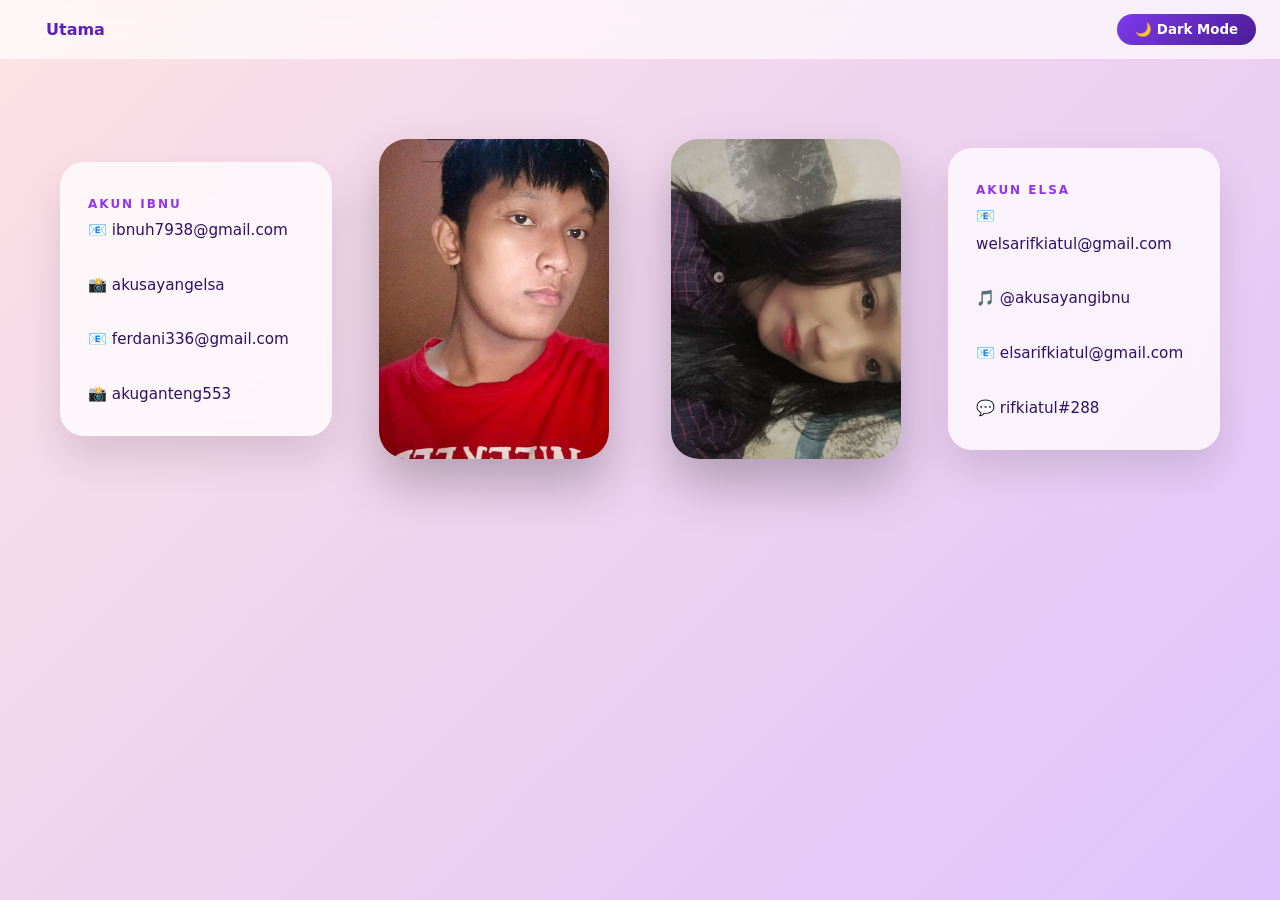
==== akun.html @ 34df2a31 "hadiah" ====
<!DOCTYPE html>
<html lang="id">
<head>
    <meta charset="UTF-8">
    <meta name="viewport" content="width=device-width, initial-scale=1.0">
    <title>Akun</title>
    <link rel="stylesheet" href="/css/akun.css">
</head>
<body>

<nav class="navbar">
    <ul class="nav-link">
        <li><a href="index.html" class="link">Utama</a></li>
    </ul>
    <div class="dark-toggle">
        <button id="darkToggle">🌙 Dark Mode</button>
    </div>
</nav>

<section class="isi">
    <div class="dec-ibnu reveal">
        <p class="ibnu-dec">
            <span class="label">AKUN IBNU</span><br>
            <span class="copy" data-copy="ibnuh7938@gmail.com">📧 ibnuh7938@gmail.com</span><br><br>
            <span class="copy" data-copy="akusayangelsa">📸 akusayangelsa</span><br><br>
            <span class="copy" data-copy="ferdani336@gmail.com">📧 ferdani336@gmail.com</span><br><br>
            <span class="copy" data-copy="akusayangelsa">📸 akuganteng553</span>
        </p>
    </div>

    <div class="foto reveal">
        <img src="img/WhatsApp Image 2025-12-14 at 21.14.02_70602b08.jpg" alt="Ibnu">
    </div>

    <div class="foto reveal">
        <img src="img/WhatsApp Image 2025-12-14 at 21.15.05_34a08d7d.jpg" alt="Elsa">
    </div>

    <div class="dec-elsa reveal">
        <p class="elsa-dec">
            <span class="label">AKUN ELSA</span><br>
            <span class="copy" data-copy="welsarifkiatul@gmail.com">📧 welsarifkiatul@gmail.com</span><br><br>
            <span class="copy" data-copy="@akusayangibnu">🎵 @akusayangibnu</span><br><br>
            <span class="copy" data-copy="elsarifkiatul@gmail.com">📧 elsarifkiatul@gmail.com</span><br><br>
            <span class="copy" data-copy="rifkiatul#288">💬 rifkiatul#288</span>
        </p>
    </div>
</section>

<script src="js/akun.js"></script>
</body>
</html>
---- css/akun.css ----
* {
    margin: 0;
    padding: 0;
    box-sizing: border-box;
    font-family: "Segoe UI", system-ui, sans-serif;
}

body {
    min-height: 100vh;
    background: linear-gradient(135deg, #fde2e4, #e0c3fc);
    color: #2e1065;
    transition: all 0.4s ease;
}

/* NAVBAR */
.navbar {
    position: sticky;
    top: 0;
    z-index: 10;
    padding: 14px 24px;
    display: flex;
    justify-content: space-between;
    align-items: center;
    background: rgba(255,255,255,0.65);
    backdrop-filter: blur(12px);
}

.nav-link {
    list-style: none;
}

.link {
    text-decoration: none;
    font-weight: 600;
    color: #5b21b6;
    padding: 8px 22px;
    border-radius: 999px;
    transition: 0.3s;
}

.link:hover {
    background: #a855f7;
    color: white;
}

/* TOGGLE */
.dark-toggle button {
    padding: 8px 18px;
    border-radius: 999px;
    border: none;
    cursor: pointer;
    font-weight: 600;
    background: linear-gradient(135deg, #7c3aed, #4c1d95);
    color: white;
    transition: 0.3s;
}

.dark-toggle button:hover {
    transform: scale(1.08);
}

/* ISI */
.isi {
    max-width: 1200px;
    margin: 60px auto;
    padding: 20px;
    display: grid;
    grid-template-columns: 1fr 260px 260px 1fr;
    gap: 32px;
    align-items: center;
}

/* CARD */
.dec-ibnu, .dec-elsa {
    background: rgba(255,255,255,0.75);
    backdrop-filter: blur(12px);
    padding: 28px;
    border-radius: 24px;
    box-shadow: 0 20px 40px rgba(0,0,0,0.12);
    transition: 0.4s;
}

.dec-ibnu:hover, .dec-elsa:hover {
    transform: translateY(-6px);
}

/* TEXT */
.label {
    font-size: 0.75rem;
    font-weight: 800;
    letter-spacing: 2px;
    color: #9333ea;
}

.ibnu-dec, .elsa-dec {
    line-height: 1.8;
    font-size: 0.95rem;
}

/* COPY */
.copy {
    cursor: pointer;
    transition: 0.3s;
}

.copy:hover {
    color: #7c3aed;
}

.copy.copied {
    color: #22c55e;
    font-weight: 700;
}

/* FOTO */
.foto {
    display: flex;
    justify-content: center;
}

.foto img {
    width: 230px;
    height: 320px;
    object-fit: cover;
    border-radius: 28px;
    box-shadow: 0 25px 50px rgba(0,0,0,0.25);
    transition: 0.4s;
}

.foto img:hover {
    transform: scale(1.06);
}

/* REVEAL */
.reveal {
    opacity: 1;
    transform: translateY(30px);
    transition: 0.8s;
}

.reveal.show {
    opacity: 1;
    transform: translateY(0);
}

/* RESPONSIVE */
@media (max-width: 900px) {
    .isi { grid-template-columns: 1fr 1fr; }
}
@media (max-width: 600px) {
    .isi { grid-template-columns: 1fr; }
    .dec-ibnu, .dec-elsa { text-align: center; }
}

/* DARK MODE */
body.dark {
    background: linear-gradient(135deg, #020617, #0f172a);
    color: #e5e7eb;
}

body.dark .navbar {
    background: rgba(2,6,23,0.7);
}

body.dark .link {
    color: #ddd6fe;
}

body.dark .link:hover {
    background: #7c3aed;
}

body.dark .dec-ibnu,
body.dark .dec-elsa {
    background: rgba(15,23,42,0.85);
}

body.dark .label {
    color: #c4b5fd;
}

body.dark .foto img {
    filter: brightness(0.88);
}
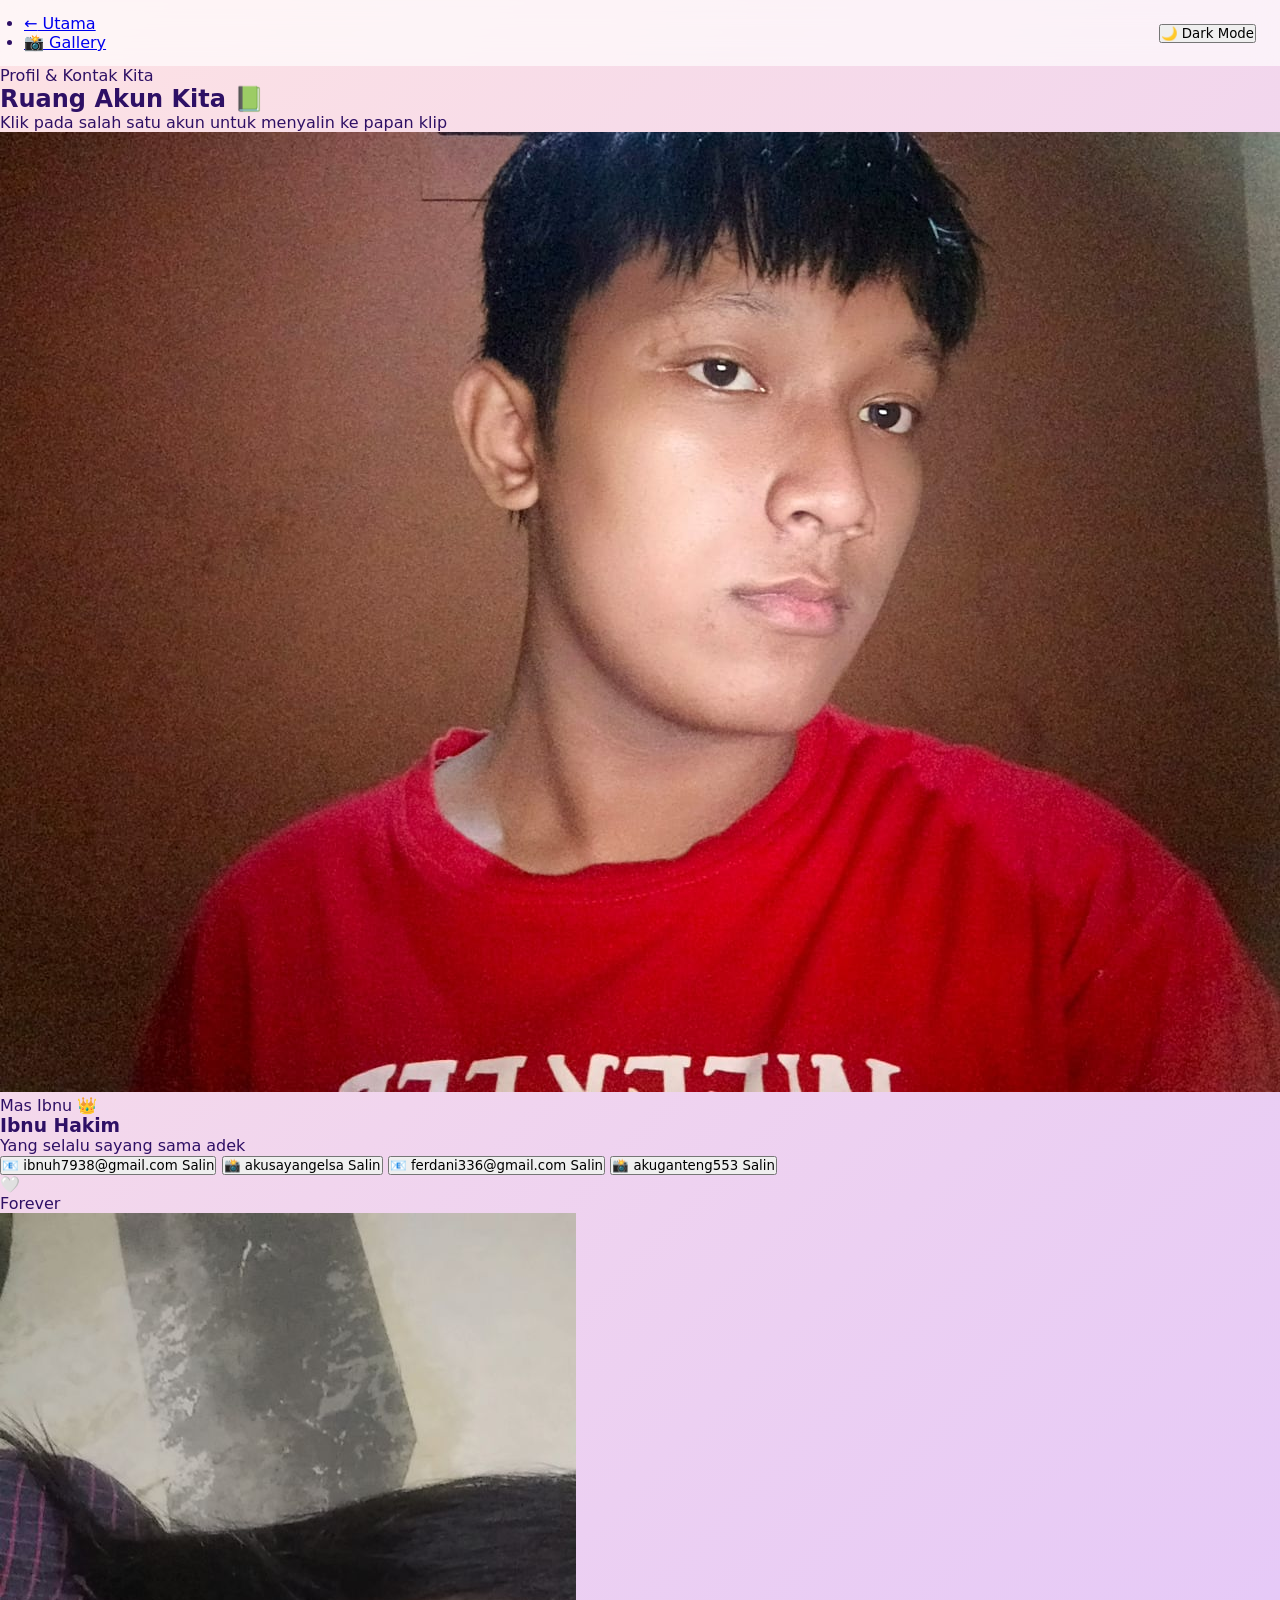
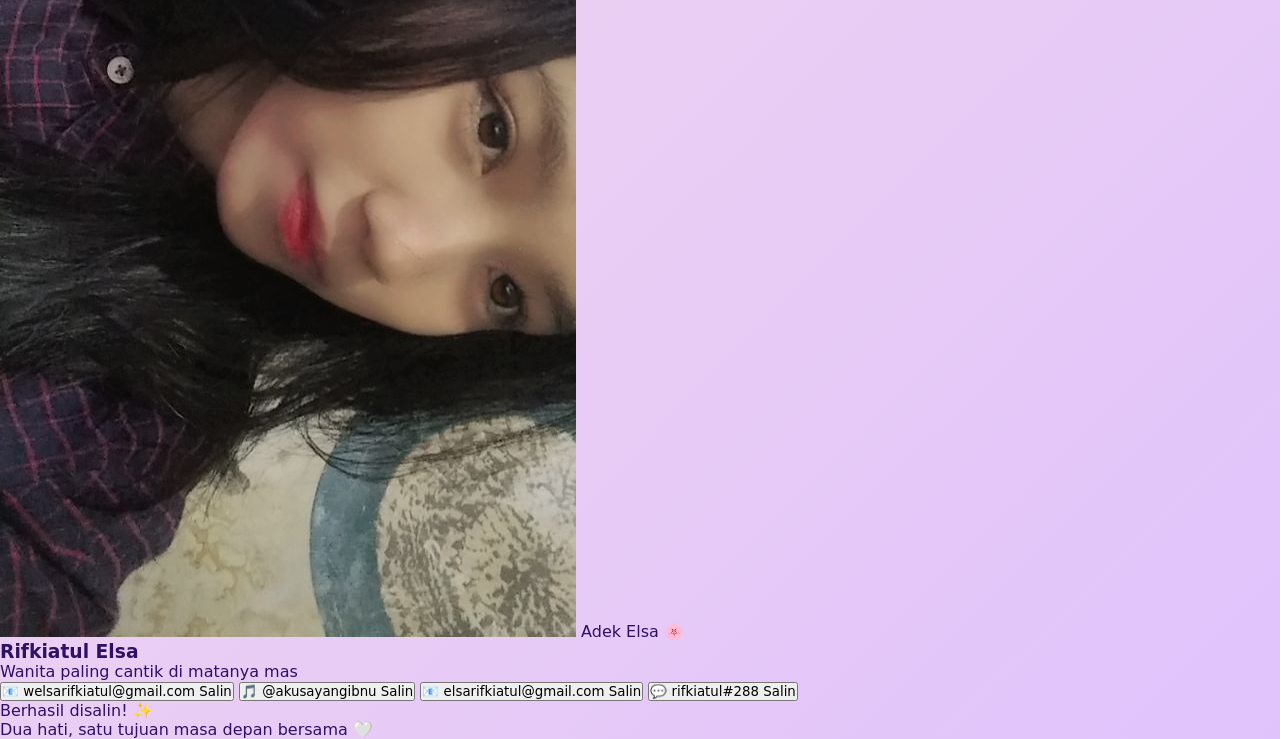
==== commit 58d6b827: "Revamp akun.html with new layout and content Updated the HTML structure and content for the Akun pag" ====
--- a/akun.html
+++ b/akun.html
@@ -3,50 +3,140 @@
 <head>
     <meta charset="UTF-8">
     <meta name="viewport" content="width=device-width, initial-scale=1.0">
-    <title>Akun</title>
-    <link rel="stylesheet" href="/css/akun.css">
+    <title>Akun Kita 📗</title>
+    <!-- Google Fonts -->
+    <link rel="preconnect" href="https://fonts.googleapis.com">
+    <link rel="preconnect" href="https://fonts.gstatic.com" crossorigin>
+    <link href="https://fonts.googleapis.com/css2?family=Playfair+Display:ital,wght@0,600;1,400&family=Plus+Jakarta+Sans:wght@300;400;500;600;700&display=swap" rel="stylesheet">
+    <link rel="stylesheet" href="css/akun.css">
 </head>
 <body>
 
-<nav class="navbar">
-    <ul class="nav-link">
-        <li><a href="index.html" class="link">Utama</a></li>
-    </ul>
-    <div class="dark-toggle">
-        <button id="darkToggle">🌙 Dark Mode</button>
-    </div>
-</nav>
+    <!-- Wadah Animasi Partikel Hati -->
+    <div id="heart-container" aria-hidden="true"></div>
 
-<section class="isi">
-    <div class="dec-ibnu reveal">
-        <p class="ibnu-dec">
-            <span class="label">AKUN IBNU</span><br>
-            <span class="copy" data-copy="ibnuh7938@gmail.com">📧 ibnuh7938@gmail.com</span><br><br>
-            <span class="copy" data-copy="akusayangelsa">📸 akusayangelsa</span><br><br>
-            <span class="copy" data-copy="ferdani336@gmail.com">📧 ferdani336@gmail.com</span><br><br>
-            <span class="copy" data-copy="akusayangelsa">📸 akuganteng553</span>
-        </p>
-    </div>
+    <!-- Navigasi Glassmorphism -->
+    <nav class="navbar">
+        <ul class="nav-links">
+            <li><a href="index.html" class="nav-item"><span>←</span> Utama</a></li>
+            <li><a href="gallery.html" class="nav-item"><span>📸</span> Gallery</a></li>
+        </ul>
+        <div class="nav-actions">
+            <button id="darkToggle" class="mode-btn" type="button">
+                <span class="btn-icon">🌙</span>
+                <span class="btn-text">Dark Mode</span>
+            </button>
+        </div>
+    </nav>
 
-    <div class="foto reveal">
-        <img src="img/WhatsApp Image 2025-12-14 at 21.14.02_70602b08.jpg" alt="Ibnu">
-    </div>
+    <!-- Header -->
+    <header class="header">
+        <span class="badge">Profil & Kontak Kita</span>
+        <h2>Ruang Akun Kita 📗</h2>
+        <p class="subtitle">Klik pada salah satu akun untuk menyalin ke papan klip</p>
+    </header>
 
-    <div class="foto reveal">
-        <img src="img/WhatsApp Image 2025-12-14 at 21.15.05_34a08d7d.jpg" alt="Elsa">
-    </div>
+    <!-- Kontainer Kartu Profil Pasangan -->
+    <main class="main-container">
+        <div class="couple-wrapper">
 
-    <div class="dec-elsa reveal">
-        <p class="elsa-dec">
-            <span class="label">AKUN ELSA</span><br>
-            <span class="copy" data-copy="welsarifkiatul@gmail.com">📧 welsarifkiatul@gmail.com</span><br><br>
-            <span class="copy" data-copy="@akusayangibnu">🎵 @akusayangibnu</span><br><br>
-            <span class="copy" data-copy="elsarifkiatul@gmail.com">📧 elsarifkiatul@gmail.com</span><br><br>
-            <span class="copy" data-copy="rifkiatul#288">💬 rifkiatul#288</span>
-        </p>
-    </div>
-</section>
+            <!-- KARTU PROFIL IBNU -->
+            <article class="profile-card reveal">
+                <div class="card-glow"></div>
+                <div class="photo-wrapper">
+                    <img src="img/WhatsApp Image 2025-12-14 at 21.14.02_70602b08.jpg" alt="Foto Ibnu" class="profile-img">
+                    <span class="role-tag">Mas Ibnu 👑</span>
+                </div>
 
-<script src="js/akun.js"></script>
+                <div class="profile-info">
+                    <h3 class="name">Ibnu Hakim</h3>
+                    <p class="role-desc">Yang selalu sayang sama adek</p>
+
+                    <div class="accounts-list">
+                        <button class="account-item copy-btn" data-copy="ibnuh7938@gmail.com" type="button">
+                            <span class="acc-icon">📧</span>
+                            <span class="acc-text">ibnuh7938@gmail.com</span>
+                            <span class="copy-hint">Salin</span>
+                        </button>
+
+                        <button class="account-item copy-btn" data-copy="akusayangelsa" type="button">
+                            <span class="acc-icon">📸</span>
+                            <span class="acc-text">akusayangelsa</span>
+                            <span class="copy-hint">Salin</span>
+                        </button>
+
+                        <button class="account-item copy-btn" data-copy="ferdani336@gmail.com" type="button">
+                            <span class="acc-icon">📧</span>
+                            <span class="acc-text">ferdani336@gmail.com</span>
+                            <span class="copy-hint">Salin</span>
+                        </button>
+
+                        <button class="account-item copy-btn" data-copy="akuganteng553" type="button">
+                            <span class="acc-icon">📸</span>
+                            <span class="acc-text">akuganteng553</span>
+                            <span class="copy-hint">Salin</span>
+                        </button>
+                    </div>
+                </div>
+            </article>
+
+            <!-- SIMBOL CINTA TENGAH -->
+            <div class="love-badge reveal" aria-hidden="true">
+                <div class="heart-pulse">🤍</div>
+                <span>Forever</span>
+            </div>
+
+            <!-- KARTU PROFIL ELSA -->
+            <article class="profile-card reveal">
+                <div class="card-glow"></div>
+                <div class="photo-wrapper">
+                    <img src="img/WhatsApp Image 2025-12-14 at 21.15.05_34a08d7d.jpg" alt="Foto Elsa" class="profile-img">
+                    <span class="role-tag">Adek Elsa 🌸</span>
+                </div>
+
+                <div class="profile-info">
+                    <h3 class="name">Rifkiatul Elsa</h3>
+                    <p class="role-desc">Wanita paling cantik di matanya mas</p>
+
+                    <div class="accounts-list">
+                        <button class="account-item copy-btn" data-copy="welsarifkiatul@gmail.com" type="button">
+                            <span class="acc-icon">📧</span>
+                            <span class="acc-text">welsarifkiatul@gmail.com</span>
+                            <span class="copy-hint">Salin</span>
+                        </button>
+
+                        <button class="account-item copy-btn" data-copy="@akusayangibnu" type="button">
+                            <span class="acc-icon">🎵</span>
+                            <span class="acc-text">@akusayangibnu</span>
+                            <span class="copy-hint">Salin</span>
+                        </button>
+
+                        <button class="account-item copy-btn" data-copy="elsarifkiatul@gmail.com" type="button">
+                            <span class="acc-icon">📧</span>
+                            <span class="acc-text">elsarifkiatul@gmail.com</span>
+                            <span class="copy-hint">Salin</span>
+                        </button>
+
+                        <button class="account-item copy-btn" data-copy="rifkiatul#288" type="button">
+                            <span class="acc-icon">💬</span>
+                            <span class="acc-text">rifkiatul#288</span>
+                            <span class="copy-hint">Salin</span>
+                        </button>
+                    </div>
+                </div>
+            </article>
+
+        </div>
+    </main>
+
+    <!-- Notifikasi Toast Saat Disalin -->
+    <div id="toast" class="toast" role="alert" aria-live="polite">Berhasil disalin! ✨</div>
+
+    <!-- Footer -->
+    <footer class="site-footer">
+        <p>Dua hati, satu tujuan masa depan bersama 🤍</p>
+    </footer>
+
+    <script src="js/akun.js"></script>
 </body>
 </html>
